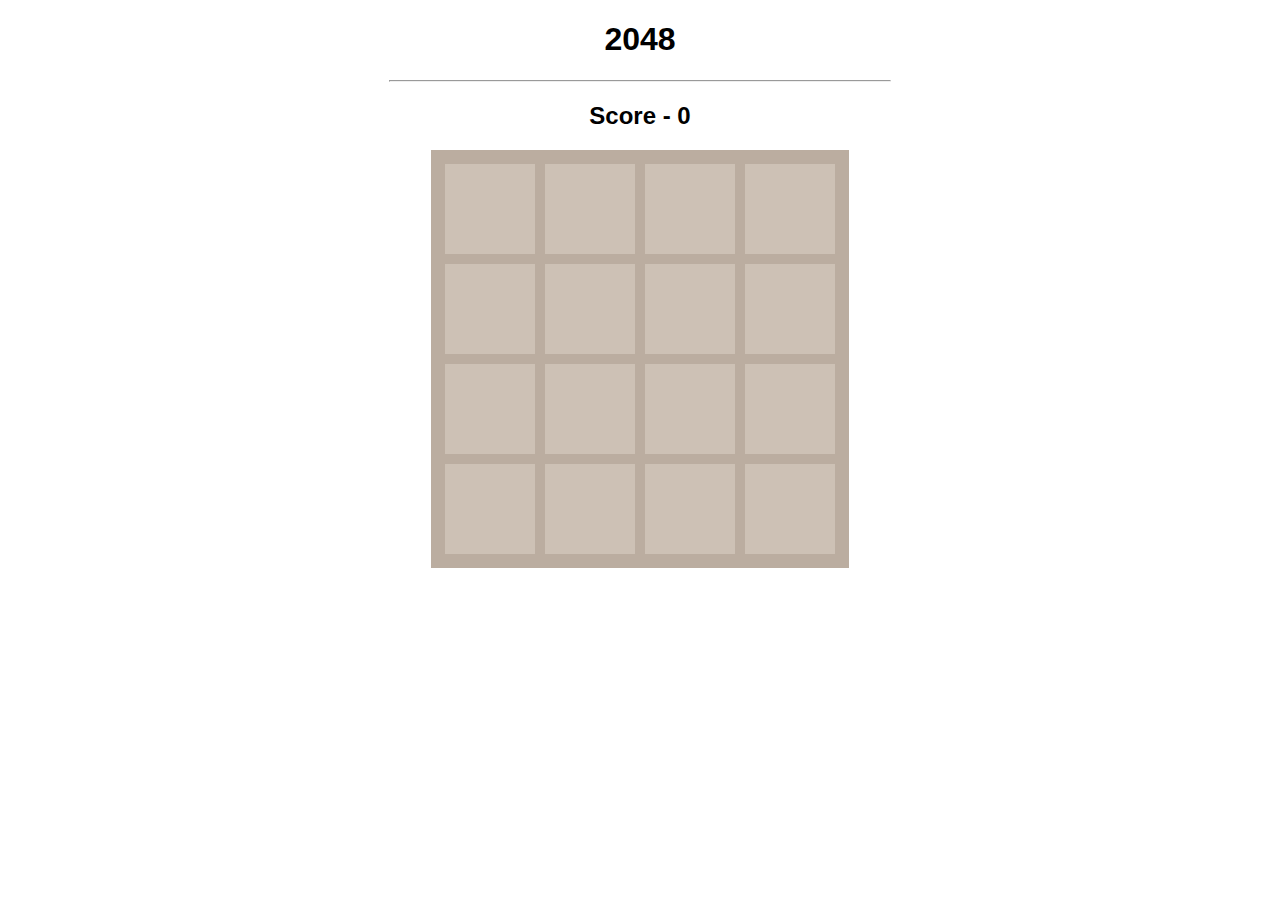
==== index.html @ d6336bc9 "Update and rename 2048.html to index.html" ====
<!DOCTYPE html>
<html lang="en">
<head>
    <meta charset="UTF-8">
    <meta name="viewport" content="width=device-width, initial-scale=1.0">
    <link rel="stylesheet" href="style.css">
    <script src="2048.js"></script>
    <title>2048</title>
</head>
<body>
    
    <h1>2048</h1>
    <hr>
    <h2>Score - <span id="score">0</span></h2>
    <div id="board">
       <div class="icon">
        <tile class="2"></tile>
       </div>
    </div>




    
</body>
</html>
---- style.css ----
body {
    font-family: Arial, Helvetica, sans-serif;
    text-align: center;
}

hr {
    width: 500px;
}

#board {
    width: 400px;
    height: 400px;

    background-color: #cdc1b5;
    border: 9px solid #bbada0;

    margin: 0 auto;
    display: flex;
    flex-wrap: wrap;
}

.tile {
    width: 90px;
    height: 90px;
    border: 5px solid #bbada0;

    font-size: 40px;
    font-weight: bold;
    display: flex;
    justify-content: center;
    align-items: center;
}


/* colored tiles */

.x2 {
    background-color: #eee4da;
    color: #727371;
}

.x4 {
    background-color: #ece0ca;
    color: #727371;
}

.x8 {
    background-color: #f4b17a;
    color: white;
}

.x16{
    background-color: #f59575;
    color: white;
}

.x32{
    background-color: #f57c5f;
    color: white;
}

.x64{
    background-color: #f65d3b;
    color: white;
}

.x128{
    background-color: #edce71;
    color: white;
}

.x256{
    background-color: #edcc63;
    color: white;
}

.x512{
    background-color: #edc651;
    color: white;
}

.x1024{
    background-color: #eec744;
    color: white;
}

.x2048{
    background-color: #ecc230;
    color: white;
}

.x4096 {
    background-color: #fe3d3d;
    color: white;
}

.x8192 {
    background-color: #ff2020;
    color: white;
}


#restartButton{
    margin: 30px;
    border: 10px solid transparent
}
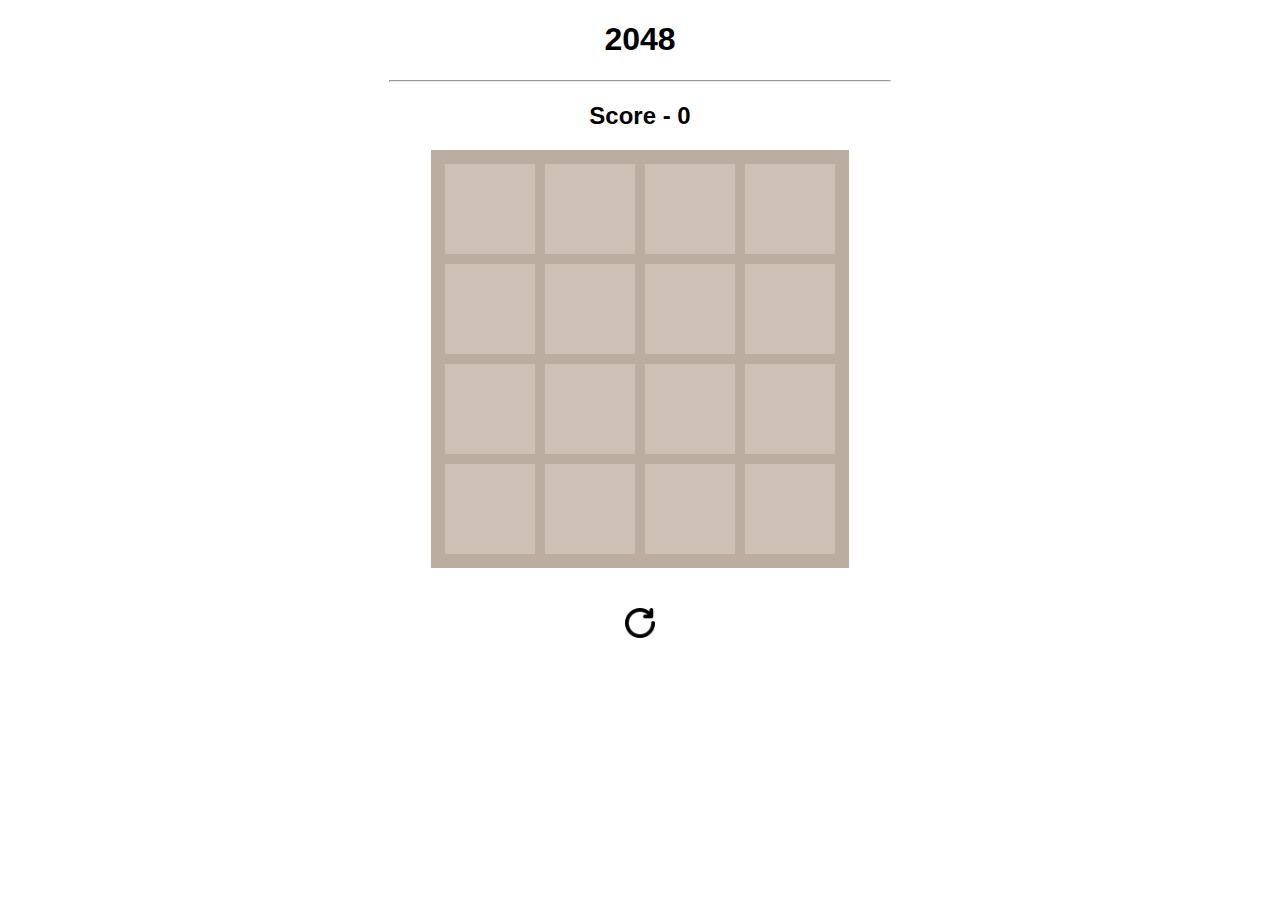
==== commit dc0a7c34: "Update index.html" ====
--- a/index.html
+++ b/index.html
@@ -8,20 +8,17 @@
     <title>2048</title>
 </head>
 <body>
+    <script src="2048.js"></script>
     
     <h1>2048</h1>
     <hr>
     <h2>Score - <span id="score">0</span></h2>
+
     <div id="board">
-       <div class="icon">
-        <tile class="2"></tile>
-       </div>
-    </div>
+        <!-- Your game tiles will be generated here -->
+    </div> 
+    <img id="restartButton" src="3594008.png" alt="Restart" style="cursor: pointer;" width="30px">
 
-
-
-
-    
 </body>
 </html>
 
